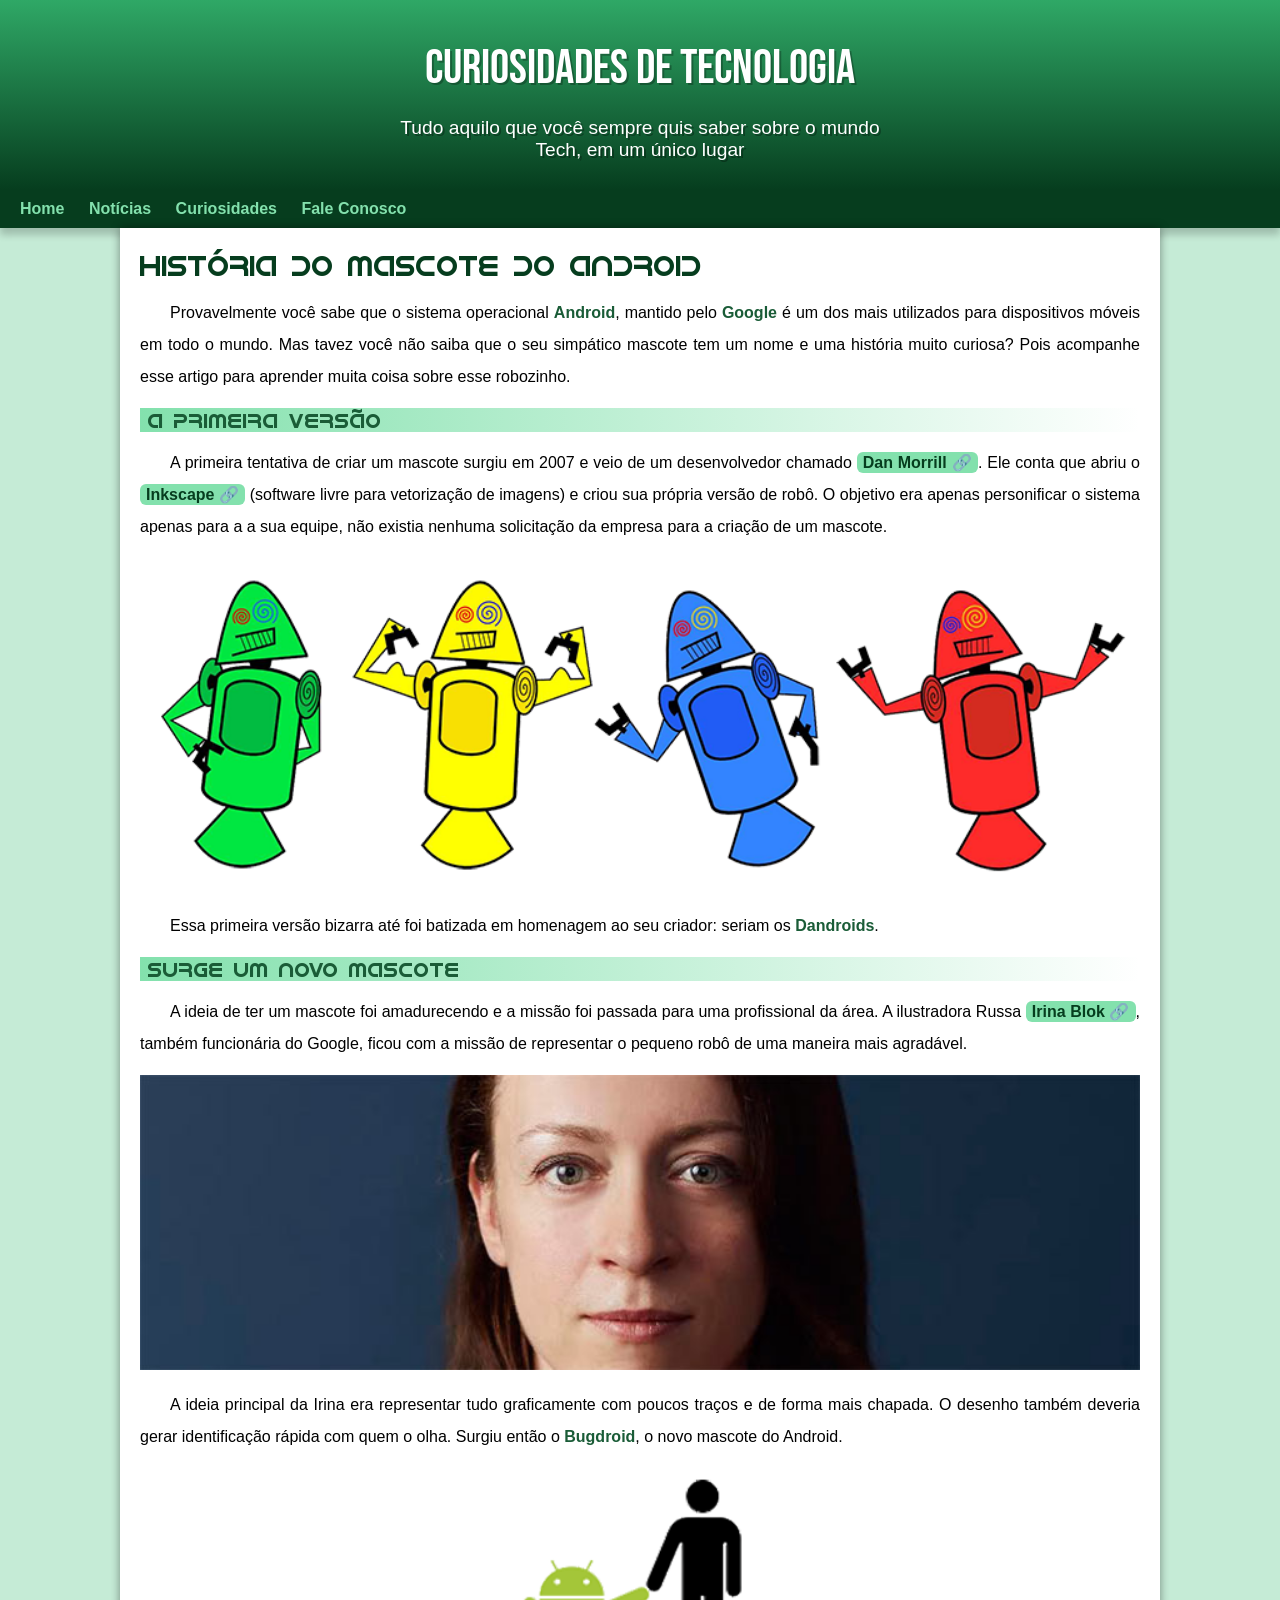
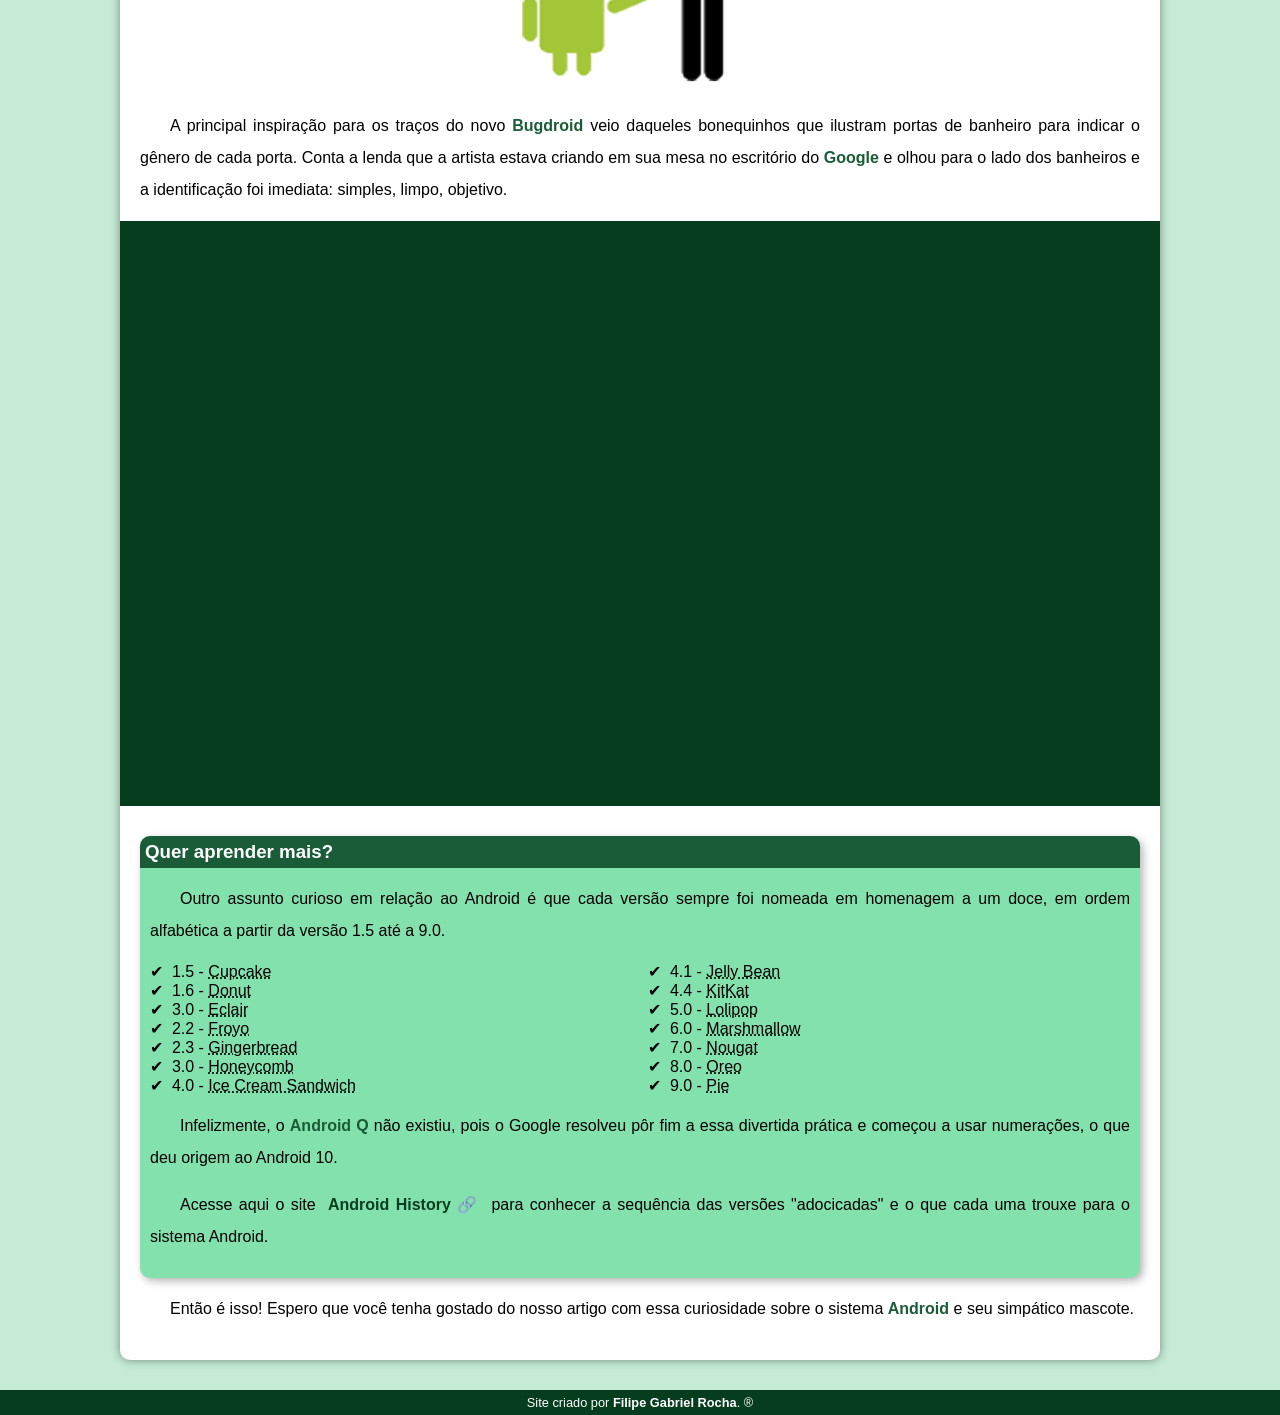
==== index.html @ 941e20bf "novo site" ====
<!DOCTYPE html>
<html lang="pt-br">

<head>
    <meta charset="UTF-8">
    <meta http-equiv="X-UA-Compatible" content="IE=edge">
    <meta name="viewport" content="width=device-width, initial-scale=1.0">
    <link rel="shortcut icon" href="imagens/favicon.ico" type="image/x-icon">
    <link rel="stylesheet" href="estilos/style.css">
    <title>Como surgiu o mascote Android</title>
</head>

<body>
    <header>
        <h1>Curiosidades de Tecnologia</h1>
        <p>Tudo aquilo que você sempre quis saber sobre o mundo Tech, em um único lugar</p>
    </header>
    <nav>
        <a href="#">Home</a>
        <a href="#">Notícias</a>
        <a href="#">Curiosidades</a>
        <a href="#">Fale Conosco</a>
    </nav>
    <main>
        <article>
            <h1>História do Mascote do Android</h1>

            <p>Provavelmente você sabe que o sistema operacional <strong>Android</strong>, mantido pelo <strong>Google</strong> é um dos mais utilizados para dispositivos móveis em todo o mundo. Mas tavez você não saiba que o seu simpático mascote tem um nome e uma história muito curiosa? Pois acompanhe esse artigo para aprender muita coisa sobre esse robozinho.</p>

            <h2>A primeira versão</h2>

            <p>A primeira tentativa de criar um mascote surgiu em 2007 e veio de um desenvolvedor chamado <strong><a class="externo" href="https://androidcommunity.com/dan-morrill-shows-us-the-android-mascot-that-almost-was-20130103/" target="_blank" rel="external">Dan Morrill</a></strong>. Ele conta que abriu o <strong><a class="externo" href="https://inkscape.org/pt-br/" target="_blank" rel="external">Inkscape</a></strong> (software livre para vetorização de imagens) e criou sua própria versão de robô. O objetivo era apenas personificar o sistema apenas para a a sua equipe, não existia nenhuma solicitação da empresa para a criação de um mascote.</p>

            <picture>
                <source media="(max-width: 600px)" srcset="imagens/dan-droids-pq.png">
                <img src="imagens/dan-droids.png" alt="Primeiro mascote do android">
            </picture>

            <p>Essa primeira versão bizarra até foi batizada em homenagem ao seu criador: seriam os <strong>Dandroids</strong>.</p>

            <h2>Surge um novo mascote</h2>

            <p>
                A ideia de ter um mascote foi amadurecendo e a missão foi passada para uma profissional da área. A
                ilustradora Russa <a class="externo" href="https://www.irinablok.com/android" target="_blank">Irina Blok</a>, também funcionária do Google, ficou com a missão de representar o pequeno robô de uma maneira mais agradável.
            </p>

            <picture>
                <source media="(max-width: 600px)" srcset="imagens/irina-blok-pq.jpg">
                <img src="imagens/irina-blok.jpg" alt="Foto da criadora do Bugdroid">
            </picture>

            <p>
                A ideia principal da Irina era representar tudo graficamente com poucos traços e de forma mais chapada. O desenho também deveria gerar identificação rápida com quem o olha. Surgiu então o <strong>Bugdroid</strong>, o novo mascote do Android.
            </p>

            <img src="imagens/bugdroid.png" class="pequena" alt="Bugdroid">

            <p>
                A principal inspiração para os traços do novo <strong>Bugdroid</strong> veio daqueles bonequinhos que ilustram portas de banheiro para indicar o gênero de cada porta. Conta a lenda que a artista estava criando em sua mesa no escritório do <strong>Google</strong> e olhou para o lado dos banheiros e a identificação foi imediata: simples, limpo,
                objetivo.
            </p>

            <div class="video">
                <iframe width="560" height="315" src="https://www.youtube.com/embed/l2UDgpLz20M" title="YouTube video player" frameborder="0" allow="accelerometer; autoplay; clipboard-write; encrypted-media; gyroscope; picture-in-picture" allowfullscreen></iframe>
            </div>

            <aside>
                <h3>Quer aprender mais?</h3>

                <p>Outro assunto curioso em relação ao Android é que cada versão sempre foi nomeada em homenagem a um doce, em ordem alfabética a partir da versão 1.5 até a 9.0.</p>

                <ul>
                    <li>1.5 - <abbr title="Bolo de Copo">Cupcake</abbr></li>
                    <li>1.6 - <abbr title="Rosquinha">Donut</abbr></li>
                    <li>3.0 - <abbr title="Bomba">Eclair</abbr></li>
                    <li>2.2 - <abbr title="Iogurte Congelado">Froyo</abbr></li>
                    <li>2.3 - <abbr title="Biscoito de Gengibre">Gingerbread</abbr></li>
                    <li>3.0 - <abbr title="Favo de Mel">Honeycomb</abbr></li>
                    <li>4.0 - <abbr title="Sanduíche de Sorvete">Ice Cream Sandwich</abbr></li>
                    <li>4.1 - <abbr title="Jujuba">Jelly Bean</abbr></li>
                    <li>4.4 - <abbr title="KitKat">KitKat</abbr></li>
                    <li>5.0 - <abbr title="Pirulito">Lolipop</abbr></li>
                    <li>6.0 - <abbr title="Marshmallow">Marshmallow</abbr></li>
                    <li>7.0 - <abbr title="Torrone">Nougat</abbr></li>
                    <li>8.0 - <abbr title="Oreo">Oreo</abbr></li>
                    <li>9.0 - <abbr title="Torta">Pie</abbr></li>
                </ul>

                <p>Infelizmente, o <strong>Android Q</strong> não existiu, pois o Google resolveu pôr fim a essa divertida prática e começou a usar numerações, o que deu origem ao Android 10.</p>

                <p>
                    Acesse aqui o site <a class="externo" href="https://www.android.com/intl/en_uk/" target="_blank">Android History</a> para conhecer a sequência das versões "adocicadas" e o que cada uma trouxe para o sistema Android.
                </p>
            </aside>

            <p>
                Então é isso! Espero que você tenha gostado do nosso artigo com essa curiosidade sobre o sistema <strong>Android</strong> e seu simpático mascote.
            </p>
        </article>
    </main>
    <footer>
        Site criado por <a href="https://github.com/FilipeGabrielRocha" target="_blank">Filipe Gabriel Rocha</a>. &reg;
    </footer>
</body>

</html>
---- estilos/style.css ----
/* REGRAS E IMPORTAÇÕES */
@charset "UFT-8";

@import url('https://fonts.googleapis.com/css2?family=Bebas+Neue&display=swap');

@font-face {
    font-family: 'Android';
    src: url('../fontes/idroid.otf') format('opentype');
    font-weight: normal;
}

/* ÁREA DE DECLARAÇÕES DE VARIÁVEIS */
:root {
    /* CORES */
    --cor0: #c5ebd6;
    --cor1: #83e1ad;
    --cor2: #3ddc84;
    --cor3: #2fa866;
    --cor4: #1a5c37;
    --cor5: #063d1e;

    /* FONTES */
    --font-padrao: Arial, Verdana, Helvetica, sans-serif;
    --font-destaque: 'Bebas Neue', cursive;
    --font-android: 'Android', cursive;
}

/* SELECIONO TODOS OS ELEMENTOS DO SITE */
* {
    margin: 0px;
    padding: 0px;
}

/* CONFIGURAÇÃO DO SITE */
body {
    background-color: var(--cor0);
    font-family: var(--font-padrao);
}

a.externo::after {
    content: '\00A0\1F517';
}

header {
    background-image: linear-gradient(to bottom, var(--cor3), var(--cor5));
    min-height: 150px;
    text-align: center;
    padding-top: 40px;
}

header > h1 {
    color: white;
    font-family: var(--font-destaque);
    font-size: 3em;
    font-weight: normal;
    margin-bottom: 20px;
    text-shadow: 2px 2px 0px rgba(0, 0, 0, 0.267);
}

header > p {
    color: white;
    font-family: var(--font-padrao);
    font-size: 1.2em;
    max-width: 500px;
    margin: auto;
    margin-bottom: 30px;
    padding-right: 10px;
    padding-left: 10px;
    text-shadow: 2px 2px 0px rgba(0, 0, 0, 0.315);
}

nav {
    background-color: var(--cor5);
    padding: 10px;
    box-shadow: 0px 7px 7px rgba(0, 0, 0, 0.192);
}

nav > a {
    color: var(--cor1);
    padding: 10px;
    text-decoration: none;
    font-weight: bold;
    border-radius: 5px;
    transition-duration: 0.5s;
}

nav > a:hover {
    background-color: var(--cor3);
    color: var(--cor5);
}

main {
    min-width: 300px;
    max-width: 1000px;
    margin: auto;
    margin-bottom: 30px;
    padding: 20px;
    background-color: white;
    box-shadow: 0px 0px 10px rgba(0, 0, 0, 0.418);
    border-bottom-left-radius: 10px;
    border-bottom-right-radius: 10px;
}

main img {
    width: 100%;
}

main img.pequena {
    max-width: 350px;
    display: block;
    margin: auto;
}

main h1 {
    color: var(--cor5);
    font-family: var(--font-android);
    font-weight: normal;
    font-size: 1.8em;
}

main h2 {
    font-family: var(--font-android);
    color: var(--cor4);
    font-size: 1.3em;
    font-weight: normal;
    background-image: linear-gradient(to right, var(--cor1), transparent);
    text-indent: 8px;
}

main p {
    margin: 15px 0px;
    text-align: justify;
    text-indent: 30px;
    font-size: 1em;
    line-height: 2em;
}

main strong {
    color: var(--cor4);
    font-weight: bold;
}

main a {
    text-decoration: none;
    font-weight: bold;
    color: var(--cor5);
    background-color: var(--cor1);
    border-radius: 6px;
    padding: 2px 6px;
}

main a:hover {
    text-decoration: underline;
    color: var(--cor4);
}

div.video {
    background-color: var(--cor5);
    margin: 0px -20px 30px -20px;
    padding: 20px;
    padding-bottom: 56.5%;
    position: relative;
}

div.video > iframe {
    position: absolute;
    top: 5%;
    left: 5%;
    width: 90%;
    height: 90%;
}

aside {
    background-color: var(--cor1);
    padding: 10px;
    border-radius: 10px;
    box-shadow: 3px 3px 8px rgba(0, 0, 0, 0.296);
}

aside ul {
    list-style-type: '\2714\00A0\00A0';
    list-style-position: inside;
    columns: 2;
}

aside h3 {
    background-color: var(--cor4);
    color: white;
    padding: 5px;
    margin: -10px -10px 0px -10px;
    border-top-left-radius: 10px;
    border-top-right-radius: 10px;
}

footer {
    background-color: var(--cor5);
    color: white;
    text-align: center;
    font-size: 0.8em;
    padding: 5px;

}

footer a {
    color: white;
    text-decoration: none;
    font-weight: bold;
}

footer a:hover {
    background-color: var(--cor3);
    color: var(--cor5);
    padding: 2px 5px;
    border-radius: 4px;
    transition-duration: 0.5s;
}
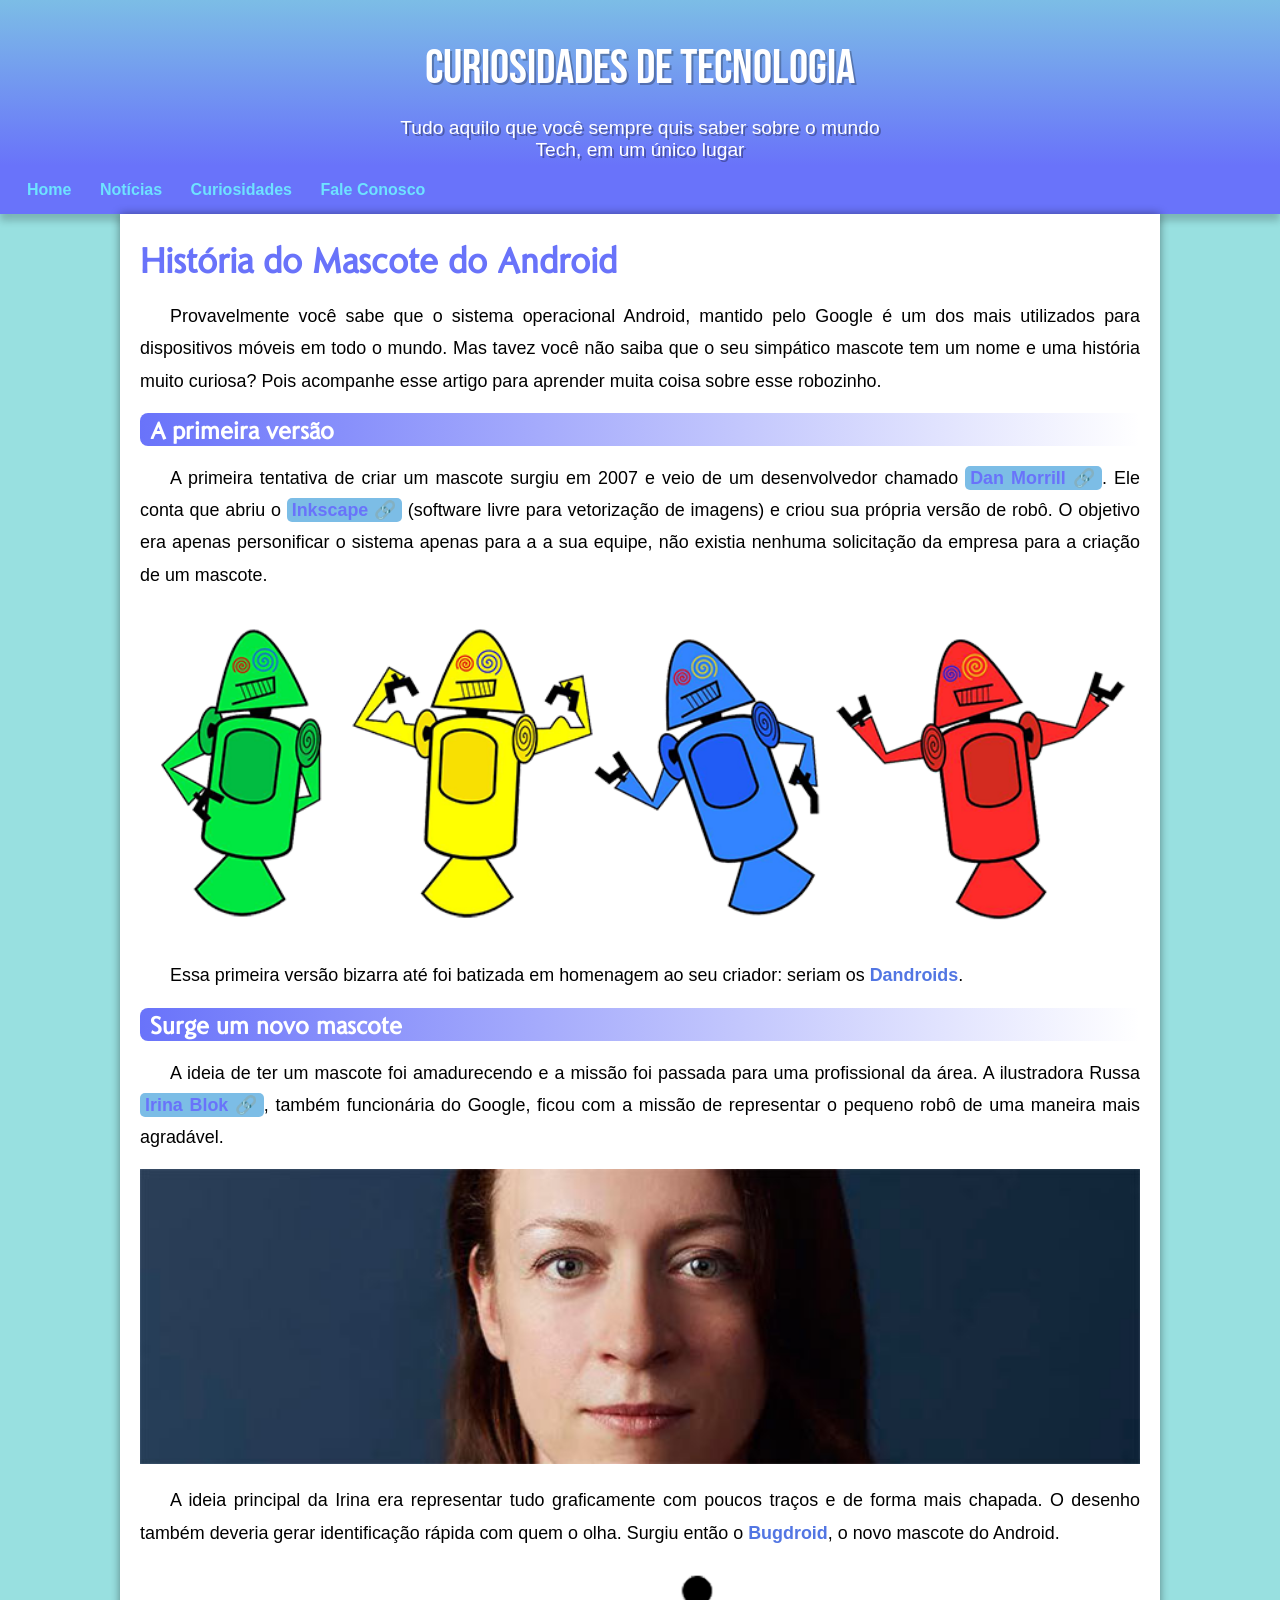
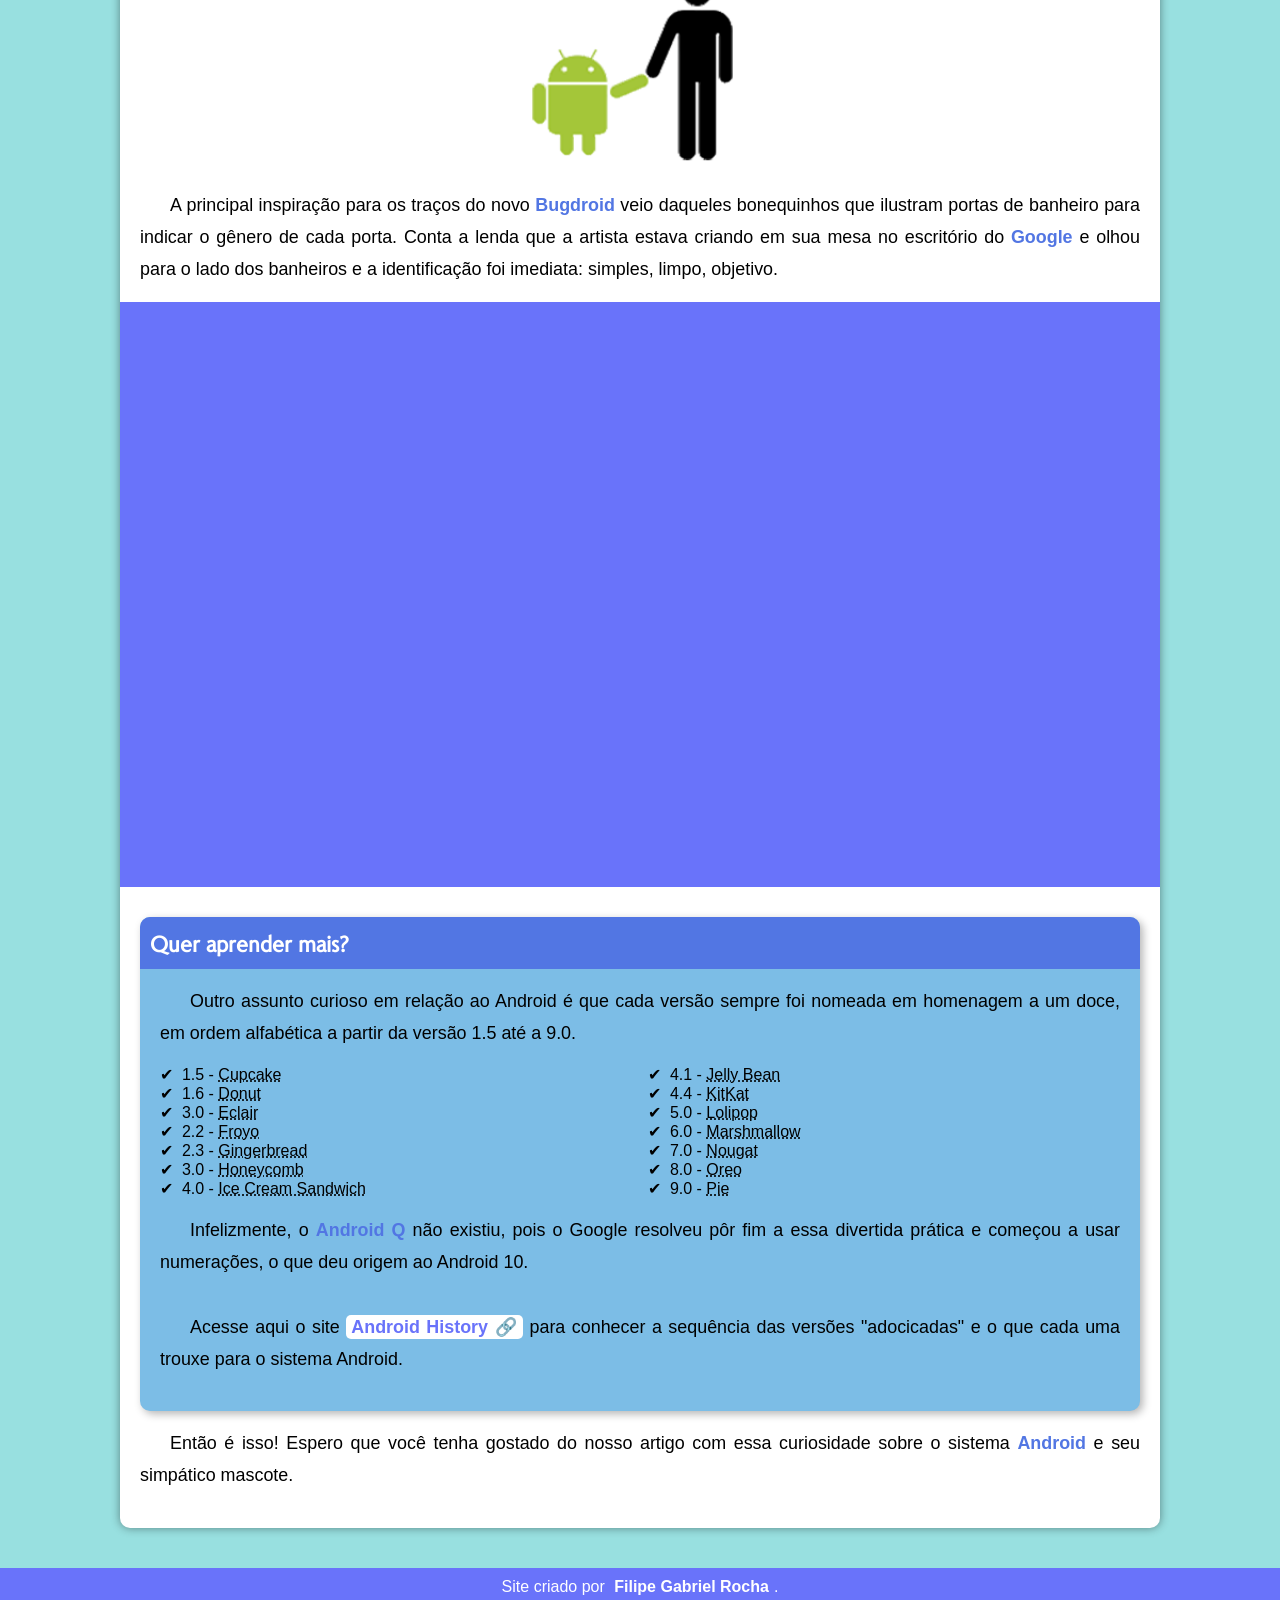
==== commit 87fc91f9: "atualização" ====
--- a/index.html
+++ b/index.html
@@ -6,8 +6,8 @@
     <meta http-equiv="X-UA-Compatible" content="IE=edge">
     <meta name="viewport" content="width=device-width, initial-scale=1.0">
     <link rel="shortcut icon" href="imagens/favicon.ico" type="image/x-icon">
-    <link rel="stylesheet" href="estilos/style.css">
-    <title>Como surgiu o mascote Android</title>
+    <link rel="stylesheet" href="style.css">
+    <title>Site</title>
 </head>
 
 <body>
@@ -16,24 +16,33 @@
         <p>Tudo aquilo que você sempre quis saber sobre o mundo Tech, em um único lugar</p>
     </header>
     <nav>
-        <a href="#">Home</a>
-        <a href="#">Notícias</a>
-        <a href="#">Curiosidades</a>
-        <a href="#">Fale Conosco</a>
+        <a href="#" target="_self">Home</a>
+        <a href="#" target="_self">Notícias</a>
+        <a href="#" target="_self">Curiosidades</a>
+        <a href="#" target="_self">Fale Conosco</a>
     </nav>
     <main>
         <article>
             <h1>História do Mascote do Android</h1>
 
-            <p>Provavelmente você sabe que o sistema operacional <strong>Android</strong>, mantido pelo <strong>Google</strong> é um dos mais utilizados para dispositivos móveis em todo o mundo. Mas tavez você não saiba que o seu simpático mascote tem um nome e uma história muito curiosa? Pois acompanhe esse artigo para aprender muita coisa sobre esse robozinho.</p>
+            <p>
+                Provavelmente você sabe que o sistema operacional Android, mantido pelo Google é um dos mais utilizados para
+                dispositivos móveis em todo o mundo. Mas tavez você não saiba que o seu simpático mascote tem um nome e uma
+                história muito curiosa? Pois acompanhe esse artigo para aprender muita coisa sobre esse robozinho.
+            </p>
 
             <h2>A primeira versão</h2>
 
-            <p>A primeira tentativa de criar um mascote surgiu em 2007 e veio de um desenvolvedor chamado <strong><a class="externo" href="https://androidcommunity.com/dan-morrill-shows-us-the-android-mascot-that-almost-was-20130103/" target="_blank" rel="external">Dan Morrill</a></strong>. Ele conta que abriu o <strong><a class="externo" href="https://inkscape.org/pt-br/" target="_blank" rel="external">Inkscape</a></strong> (software livre para vetorização de imagens) e criou sua própria versão de robô. O objetivo era apenas personificar o sistema apenas para a a sua equipe, não existia nenhuma solicitação da empresa para a criação de um mascote.</p>
+            <p>
+                A primeira tentativa de criar um mascote surgiu em 2007 e veio de um desenvolvedor chamado <strong><a class="link" href="https://androidcommunity.com/dan-morrill-shows-us-the-android-mascot-that-almost-was-20130103/" target="_blank">Dan Morrill</a></strong>. Ele
+                conta que abriu o <strong><a class="link" href="https://inkscape.org/pt-br/" target="_blank">Inkscape</a></strong> (software livre para vetorização de imagens) e criou sua própria versão de robô.
+                O objetivo era apenas personificar o sistema apenas para a a sua equipe, não existia nenhuma solicitação da
+                empresa para a criação de um mascote.
+            </p>
 
             <picture>
-                <source media="(max-width: 600px)" srcset="imagens/dan-droids-pq.png">
-                <img src="imagens/dan-droids.png" alt="Primeiro mascote do android">
+                <source media="(max-width: 600px)" srcset="./imagens/dan-droids-pq.png">
+                <img src="./imagens/dan-droids.png" alt="dan-droids">
             </picture>
 
             <p>Essa primeira versão bizarra até foi batizada em homenagem ao seu criador: seriam os <strong>Dandroids</strong>.</p>
@@ -42,22 +51,27 @@
 
             <p>
                 A ideia de ter um mascote foi amadurecendo e a missão foi passada para uma profissional da área. A
-                ilustradora Russa <a class="externo" href="https://www.irinablok.com/android" target="_blank">Irina Blok</a>, também funcionária do Google, ficou com a missão de representar o pequeno robô de uma maneira mais agradável.
+                ilustradora Russa <strong><a class="link" href="https://www.irinablok.com/android" target="_blank">Irina Blok</a></strong>, também funcionária do Google, ficou com a missão de representar o pequeno robô
+                de uma maneira mais agradável.
             </p>
 
             <picture>
-                <source media="(max-width: 600px)" srcset="imagens/irina-blok-pq.jpg">
-                <img src="imagens/irina-blok.jpg" alt="Foto da criadora do Bugdroid">
+                <source media="(max-width: 600px)" srcset="./imagens/irina-blok-pq.jpg">
+                <img src="./imagens/irina-blok.jpg" alt="irina-blok">
             </picture>
 
             <p>
-                A ideia principal da Irina era representar tudo graficamente com poucos traços e de forma mais chapada. O desenho também deveria gerar identificação rápida com quem o olha. Surgiu então o <strong>Bugdroid</strong>, o novo mascote do Android.
+                A ideia principal da Irina era representar tudo graficamente com poucos traços e de forma mais chapada. O
+                desenho também deveria gerar identificação rápida com quem o olha. Surgiu então o <strong>Bugdroid</strong>, o novo mascote
+                do Android.
             </p>
 
-            <img src="imagens/bugdroid.png" class="pequena" alt="Bugdroid">
+            <img class="pequena" src="./imagens/bugdroid.png" alt="bugdroid">
 
             <p>
-                A principal inspiração para os traços do novo <strong>Bugdroid</strong> veio daqueles bonequinhos que ilustram portas de banheiro para indicar o gênero de cada porta. Conta a lenda que a artista estava criando em sua mesa no escritório do <strong>Google</strong> e olhou para o lado dos banheiros e a identificação foi imediata: simples, limpo,
+                A principal inspiração para os traços do novo <strong>Bugdroid</strong> veio daqueles bonequinhos que ilustram portas de
+                banheiro para indicar o gênero de cada porta. Conta a lenda que a artista estava criando em sua mesa no
+                escritório do <strong>Google</strong> e olhou para o lado dos banheiros e a identificação foi imediata: simples, limpo,
                 objetivo.
             </p>
 
@@ -68,7 +82,10 @@
             <aside>
                 <h3>Quer aprender mais?</h3>
 
-                <p>Outro assunto curioso em relação ao Android é que cada versão sempre foi nomeada em homenagem a um doce, em ordem alfabética a partir da versão 1.5 até a 9.0.</p>
+                <p>
+                    Outro assunto curioso em relação ao Android é que cada versão sempre foi nomeada em homenagem a um doce,
+                    em ordem alfabética a partir da versão 1.5 até a 9.0.
+                </p>
 
                 <ul>
                     <li>1.5 - <abbr title="Bolo de Copo">Cupcake</abbr></li>
@@ -87,20 +104,21 @@
                     <li>9.0 - <abbr title="Torta">Pie</abbr></li>
                 </ul>
 
-                <p>Infelizmente, o <strong>Android Q</strong> não existiu, pois o Google resolveu pôr fim a essa divertida prática e começou a usar numerações, o que deu origem ao Android 10.</p>
+                <p>
+                    Infelizmente, o <strong>Android Q</strong> não existiu, pois o Google resolveu pôr fim a essa divertida prática e começou
+                    a usar numerações, o que deu origem ao Android 10.
+                </p>
 
                 <p>
-                    Acesse aqui o site <a class="externo" href="https://www.android.com/intl/en_uk/" target="_blank">Android History</a> para conhecer a sequência das versões "adocicadas" e o que cada uma trouxe para o sistema Android.
+                    Acesse aqui o site <strong><a class="link" href="https://www.android.com/intl/en_uk/" target="_blank">Android History</a></strong> para conhecer a sequência das versões "adocicadas" e o que cada uma
+                    trouxe para o sistema Android.
                 </p>
             </aside>
-
-            <p>
-                Então é isso! Espero que você tenha gostado do nosso artigo com essa curiosidade sobre o sistema <strong>Android</strong> e seu simpático mascote.
-            </p>
+            <p>Então é isso! Espero que você tenha gostado do nosso artigo com essa curiosidade sobre o sistema <strong>Android</strong> e seu simpático mascote.</p>
         </article>
     </main>
     <footer>
-        Site criado por <a href="https://github.com/FilipeGabrielRocha" target="_blank">Filipe Gabriel Rocha</a>. &reg;
+        <p>Site criado por <a href="https://github.com/FilipeGabrielRocha?tab=repositories" target="_blank">Filipe Gabriel Rocha</a>.</p>
     </footer>
 </body>
 
--- a/style.css
+++ b/style.css
@@ -0,0 +1,210 @@
+@charset "UFT-8";
+
+@import url('https://fonts.googleapis.com/css2?family=Bebas+Neue&display=swap');
+
+@font-face {
+    font-family: 'romana';
+    src: url(./fontes/Romanica.ttf) format('truetype');
+}
+
+* {
+    margin: 0px;
+    padding: 0px;
+}
+
+:root {
+    --cor0: #6973FA;
+    --cor1: #5276E3;
+    --cor2: #66A6FA;
+    --cor3: #7CBDE6;
+    --cor4: #6EE2FF;
+    --cor5: #98e0e0;
+
+    --font-padrao: Arial, Helvetica, sans-serif;
+    --font-destaque: 'Bebas Neue', cursive;
+    --font-titulos: 'romana', cursive;
+}
+
+/* CONFIGURAÇÃO SITE */
+a {
+    text-decoration: none;
+}
+
+body {
+    font-family: var(--font-padrao);
+    background-color: var(--cor5);
+}
+
+header {
+    background-image: linear-gradient(to top, var(--cor0), var(--cor3));
+    padding-top: 40px;
+    text-align: center;
+    color: white;
+}
+
+header h1 {
+    margin-bottom: 20px;
+    font-family: var(--font-destaque);
+    font-size: 3em;
+    font-weight: normal;
+    text-shadow: 2px 2px 0px rgba(0, 0, 0, 0.267);
+}
+
+header p {
+    padding-bottom: 10px;
+    text-align: center;
+    font-family: var(--font-padrao);
+    font-size: 1.2em;
+    max-width: 500px;
+    margin: auto;
+    padding-bottom: 5px;
+    text-shadow: 2px 2px 0px rgba(0, 0, 0, 0.315);
+}
+
+nav {
+    background-color: var(--cor0);
+    padding: 15px;
+    box-shadow: 0px 7px 7px rgba(0, 0, 0, 0.192);
+}
+
+nav a {
+    color: var(--cor4);
+    font-weight: bold;
+    padding: 12px;
+    transition-duration: 0.5s;
+    border-radius: 7px;
+}
+
+nav a:hover {
+    background-color: var(--cor3);
+    color: var(--cor1);
+}
+
+main {
+    background-color: white;
+    margin: auto;
+    max-width: 1000px;
+    min-width: 320px;
+    padding: 20px;
+    margin-bottom: 40px;
+    border-bottom-left-radius: 10px;
+    border-bottom-right-radius: 10px;
+    box-shadow: 0px 0px 10px rgba(0, 0, 0, 0.418);
+}
+
+main h1 {
+    color: var(--cor0);
+    font-family: var(--font-titulos);
+    font-size: 2.2em;
+}
+
+main h2 {
+    color: white;
+    font-family: var(--font-titulos);
+    background-image: linear-gradient(to right, var(--cor0), transparent);
+    padding: 0px 10px;
+    border-top-left-radius: 8px;
+    border-bottom-left-radius: 8px;
+}
+
+main p {
+    text-align: justify;
+    padding: 16px 0px;
+    text-indent: 30px;
+    font-size: 1.12em;
+    line-height: 1.8em;
+}
+
+main a {
+    background-color: var(--cor3);
+    color:var(--cor0);
+    padding: 2px 5px;
+    border-radius: 5px;
+}
+
+main a:hover {
+    text-decoration: underline;
+}
+
+main img {
+    width: 100%;
+}
+
+main img.pequena {
+    max-width: 320px;
+    display: block;
+    margin: auto;
+}
+
+main strong {
+    color: var(--cor1);
+}
+
+div.video {
+    background-color: var(--cor0);
+    margin: 0px -20px 30px -20px;
+    padding: 20px;
+    padding-bottom: 56.5%;
+    position: relative;
+}
+
+div.video > iframe {
+    position: absolute;
+    top: 5%;
+    left: 5%;
+    width: 90%;
+    height: 90%;
+}
+
+aside {
+    background-color: var(--cor3);
+    border-radius: 10px;
+    padding: 20px;
+    box-shadow: 3px 3px 8px rgba(0, 0, 0, 0.296);
+}
+
+aside h3 {
+    background-color: var(--cor1);
+    font-family: var(--font-titulos);
+    font-size: 1.4em;
+    color: white;
+    padding: 10px;
+    margin: -20px -20px 0px -20px;
+    border-top-left-radius: 10px;
+    border-top-right-radius: 10px;
+}
+
+aside ul {
+    columns: 2;
+    list-style-position: inside;
+    list-style-type: '\2714\00A0\00A0';
+}
+
+aside a {
+    background-color: white;
+}
+
+a.link::after {
+    content: '\00A0\1F517';
+}
+
+footer {
+    background-color: var(--cor0);
+    text-align: center;
+    padding: 10px;
+    color: white;
+}
+
+footer a {
+    text-decoration: none;
+    color: white;
+    font-weight: bold;
+    border-radius: 6px;
+    padding: 5px;
+    transition-duration: 0.5s;
+}
+
+footer a:hover {
+    background-color: white;
+    color: var(--cor0);
+}
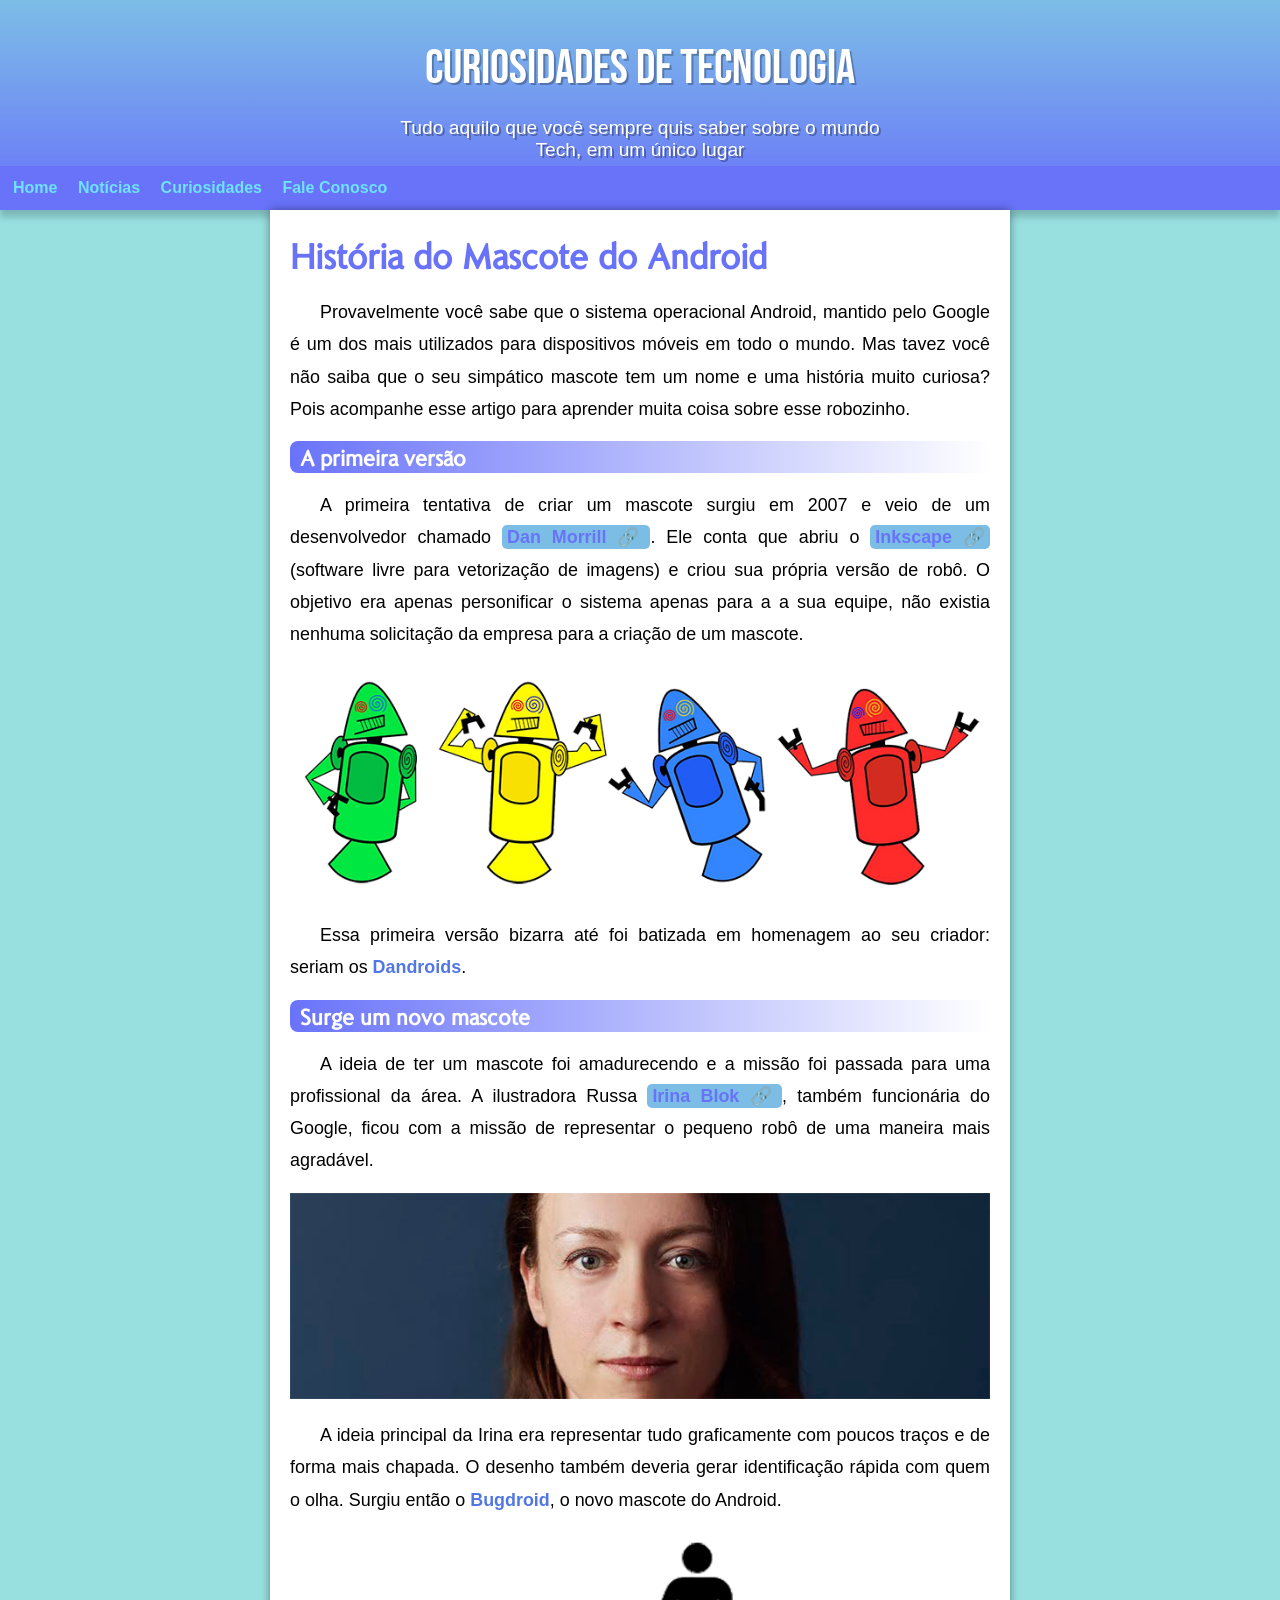
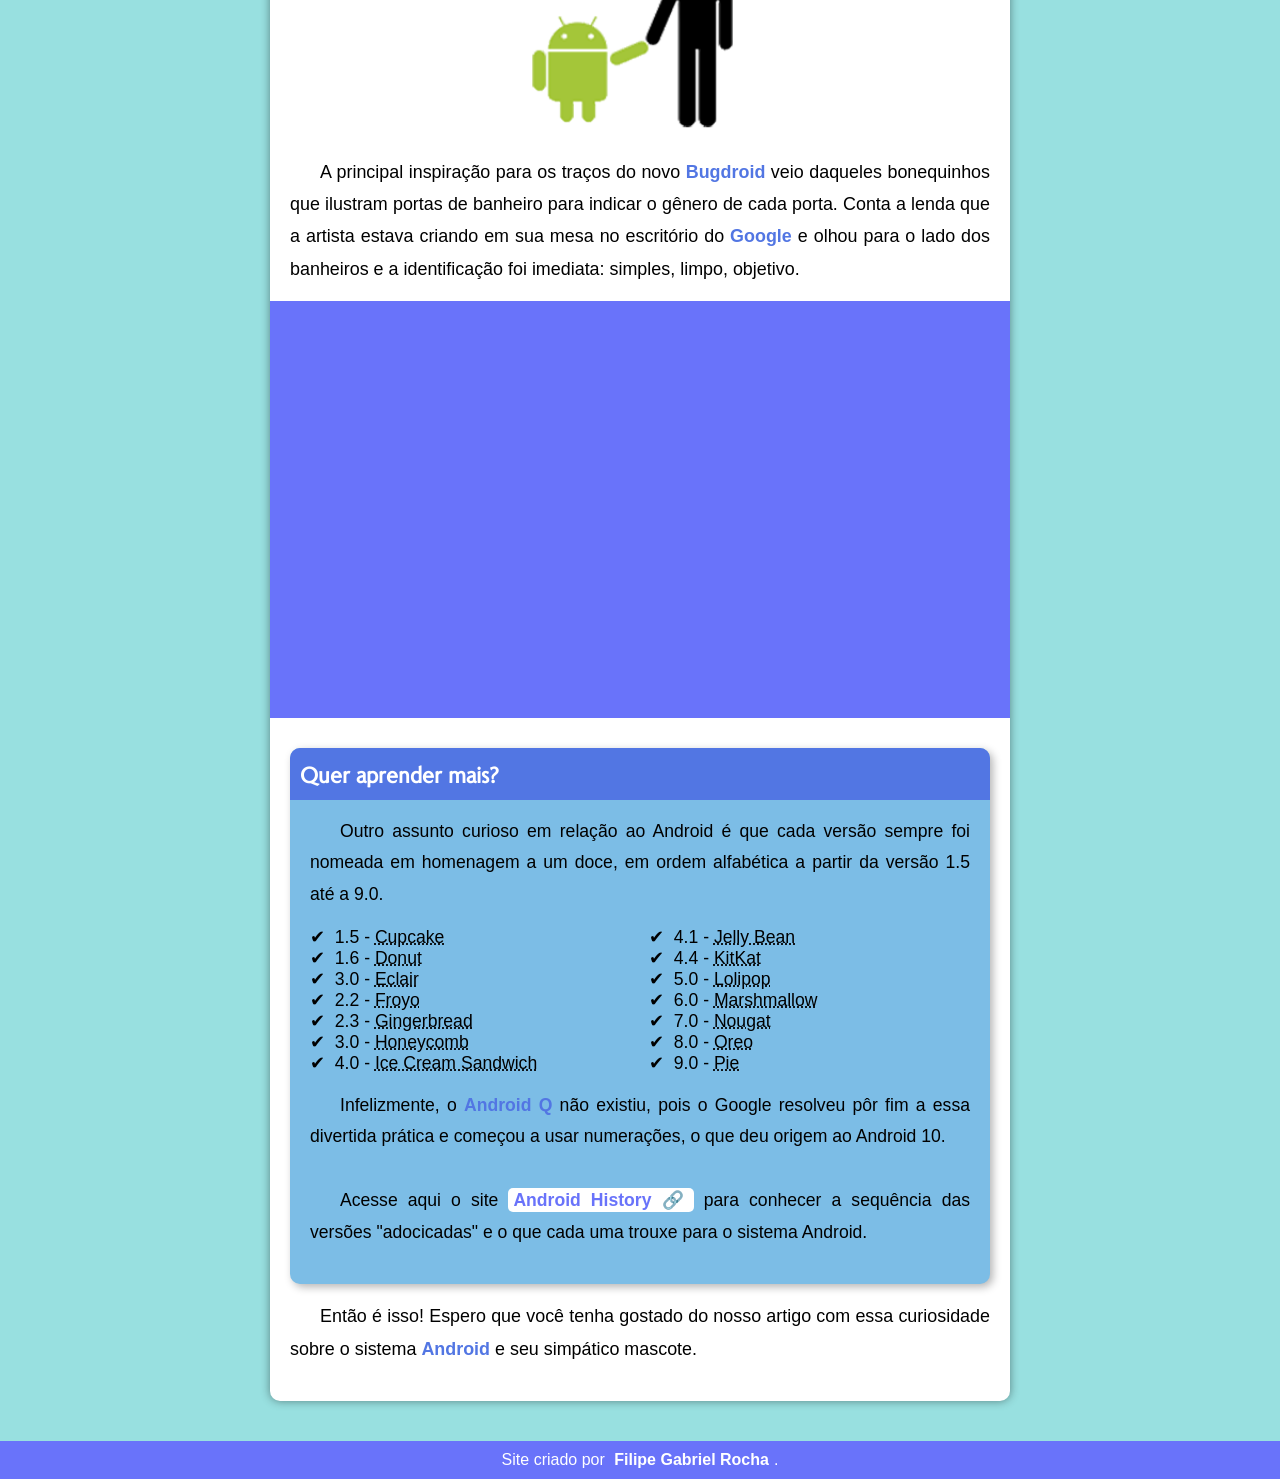
==== commit 5ba0a0e7: "Atualização do Projeto Android Deixei o site responsivo, usando media query" ====
--- a/index.html
+++ b/index.html
@@ -5,22 +5,27 @@
     <meta charset="UTF-8">
     <meta http-equiv="X-UA-Compatible" content="IE=edge">
     <meta name="viewport" content="width=device-width, initial-scale=1.0">
-    <link rel="shortcut icon" href="imagens/favicon.ico" type="image/x-icon">
-    <link rel="stylesheet" href="style.css">
+    <link rel="shortcut icon" href="src/favicon/favicon.ico" type="image/x-icon">
+    <link rel="stylesheet" href="src/css/style.css">
+    <link rel="stylesheet" href="src/css/celular.css">
+    <link rel="stylesheet" href="src/css/telas-grandes.css">
+    <link rel="stylesheet" href="https://fonts.googleapis.com/css2?family=Material+Symbols+Outlined:opsz,wght,FILL,GRAD@20..48,100..700,0..1,-50..200" />
     <title>Site</title>
 </head>
-
-<body>
+<body onresize="mudouTamanho()">
     <header>
         <h1>Curiosidades de Tecnologia</h1>
         <p>Tudo aquilo que você sempre quis saber sobre o mundo Tech, em um único lugar</p>
+        <span id="menu" class="material-symbols-outlined" onclick="clickMenu()">menu</span>
+        <menu id="itens">
+            <ul>
+                <li><a href="#" target="_self">Home</a></li>
+                <li><a href="#" target="_self">Notícias</a></li>
+                <li><a href="#" target="_self">Curiosidades</a></li>
+                <li><a href="#" target="_self">Fale Conosco</a></li>
+            </ul>
+        </menu>
     </header>
-    <nav>
-        <a href="#" target="_self">Home</a>
-        <a href="#" target="_self">Notícias</a>
-        <a href="#" target="_self">Curiosidades</a>
-        <a href="#" target="_self">Fale Conosco</a>
-    </nav>
     <main>
         <article>
             <h1>História do Mascote do Android</h1>
@@ -41,8 +46,8 @@
             </p>
 
             <picture>
-                <source media="(max-width: 600px)" srcset="./imagens/dan-droids-pq.png">
-                <img src="./imagens/dan-droids.png" alt="dan-droids">
+                <source media="(max-width: 600px)" srcset="src/image/dan-droids-pq.png">
+                <img src="src/image/dan-droids.png" alt="dan-droids">
             </picture>
 
             <p>Essa primeira versão bizarra até foi batizada em homenagem ao seu criador: seriam os <strong>Dandroids</strong>.</p>
@@ -56,8 +61,8 @@
             </p>
 
             <picture>
-                <source media="(max-width: 600px)" srcset="./imagens/irina-blok-pq.jpg">
-                <img src="./imagens/irina-blok.jpg" alt="irina-blok">
+                <source media="(max-width: 600px)" srcset="src/image/irina-blok-pq.jpg">
+                <img src="src/image/irina-blok.jpg" alt="irina-blok">
             </picture>
 
             <p>
@@ -66,7 +71,7 @@
                 do Android.
             </p>
 
-            <img class="pequena" src="./imagens/bugdroid.png" alt="bugdroid">
+            <img class="pequena" src="src/image/bugdroid.png" alt="bugdroid">
 
             <p>
                 A principal inspiração para os traços do novo <strong>Bugdroid</strong> veio daqueles bonequinhos que ilustram portas de
@@ -118,8 +123,25 @@
         </article>
     </main>
     <footer>
-        <p>Site criado por <a href="https://github.com/FilipeGabrielRocha?tab=repositories" target="_blank">Filipe Gabriel Rocha</a>.</p>
+        <p>Site criado por <a href="https://filipegabrielrocha.github.io/portfolio/" target="_blank">Filipe Gabriel Rocha</a>.</p>
     </footer>
+    <script>
+        function clickMenu() {
+            if (itens.style.display == 'block') {
+                itens.style.display = 'none'
+            } else {
+                itens.style.display = 'block'
+            }
+        }
+
+        function mudouTamanho() {
+            if (window.innerWidth >= 768) {
+                itens.style.display = 'block'
+            } else {
+                itens.style.display = 'none'
+            }
+        }
+    </script>
 </body>
 
 </html>
--- a/src/css/celular.css
+++ b/src/css/celular.css
@@ -0,0 +1,230 @@
+@charset "UTF-8";
+
+@import url('https://fonts.googleapis.com/css2?family=Bebas+Neue&display=swap');
+
+@font-face {
+    font-family: 'romana';
+    src: url(../font/Romanica.ttf) format('truetype');
+}
+
+:root {
+    --cor0: #6973FA;
+    --cor1: #5276E3;
+    --cor2: #66A6FA;
+    --cor3: #7CBDE6;
+    --cor4: #6EE2FF;
+    --cor5: #98e0e0;
+
+    --font-padrao: Arial, Helvetica, sans-serif;
+    --font-destaque: 'Bebas Neue', cursive;
+    --font-titulos: 'romana', cursive;
+}
+
+* {
+    margin: 0px;
+    padding: 0px;
+}
+
+a {
+    text-decoration: none;
+}
+
+body {
+    font-family: var(--font-padrao);
+    background-color: var(--cor5);
+}
+
+header {
+    background-image: linear-gradient(to top, var(--cor0), var(--cor3));
+    padding-top: 40px;
+    text-align: center;
+    color: white;
+}
+
+header h1 {
+    margin-bottom: 20px;
+    font-family: var(--font-destaque);
+    font-size: 3em;
+    font-weight: normal;
+    text-shadow: 2px 2px 0px rgba(0, 0, 0, 0.267);
+}
+
+header p {
+    padding-bottom: 10px;
+    text-align: center;
+    font-family: var(--font-padrao);
+    font-size: 1.2em;
+    max-width: 500px;
+    margin: auto;
+    padding-bottom: 5px;
+    text-shadow: 2px 2px 0px rgba(0, 0, 0, 0.315);
+}
+
+header span#menu {
+    background-color: var(--cor0);
+    display: block;
+    padding: 10px;
+    cursor: pointer;
+}
+
+menu#itens {
+    display: none;
+    background-color: var(--cor0);
+    padding: 5px;
+    box-shadow: 0px 7px 7px rgba(0, 0, 0, 0.192);
+}
+
+menu#itens ul {
+    list-style-type: none;
+}
+
+menu#itens li {
+    padding: 8px 0px 8px 0px;
+}
+
+menu#itens a {
+    border-radius: 5px;
+    color: var(--cor4);
+    font-weight: bold;
+    padding: 8px;
+    transition-duration: 0.3s;
+}
+
+menu#itens a:hover {
+    background-color: var(--cor3);
+    color: var(--cor1);
+}
+
+main {
+    background-color: white;
+    margin: auto;
+    width: 85vw;
+    padding: 20px;
+    margin-bottom: 40px;
+    border-bottom-left-radius: 10px;
+    border-bottom-right-radius: 10px;
+    box-shadow: 0px 0px 10px rgba(0, 0, 0, 0.418);
+}
+
+main h1 {
+    color: var(--cor0);
+    font-family: var(--font-titulos);
+    font-size: 1.9em;
+}
+
+main h2 {
+    color: white;
+    font-family: var(--font-titulos);
+    background-image: linear-gradient(to right, var(--cor0), transparent);
+    padding: 0px 10px;
+    border-top-left-radius: 8px;
+    border-bottom-left-radius: 8px;
+    font-size: 1.4em;
+}
+
+main p {
+    text-align: justify;
+    padding: 16px 0px;
+    text-indent: 30px;
+    font-size: 1.12em;
+    line-height: 1.7em;
+}
+
+main a {
+    background-color: var(--cor3);
+    color:var(--cor0);
+    padding: 2px 5px;
+    border-radius: 5px;
+}
+
+main a:hover {
+    text-decoration: underline;
+}
+
+main img {
+    width: 100%;
+}
+
+main img.pequena {
+    max-width: 320px;
+    display: block;
+    margin: auto;
+}
+
+main strong {
+    color: var(--cor1);
+}
+
+div.video {
+    background-color: var(--cor0);
+    margin: 0px -20px 30px -20px;
+    padding: 20px;
+    padding-bottom: 56.7%;
+    position: relative;
+}
+
+div.video > iframe {
+    position: absolute;
+    top: 5%;
+    left: 5%;
+    width: 90%;
+    height: 90%;
+}
+
+aside {
+    background-color: var(--cor3);
+    border-radius: 10px;
+    padding: 20px;
+    box-shadow: 3px 3px 8px rgba(0, 0, 0, 0.296);
+}
+
+aside p {
+    font-size: 1.1em;
+}
+
+aside h3 {
+    background-color: var(--cor1);
+    font-family: var(--font-titulos);
+    font-size: 1.4em;
+    color: white;
+    padding: 10px;
+    margin: -20px -20px 0px -20px;
+    border-top-left-radius: 10px;
+    border-top-right-radius: 10px;
+}
+
+aside ul {
+    columns: 2;
+    font-size: 0.9em;
+    list-style-position: inside;
+    list-style-type: '\2714\00A0\00A0';
+}
+
+aside a {
+    background-color: white;
+}
+
+a.link::after {
+    content: '\00A0\1F517';
+}
+
+footer {
+    background-color: var(--cor0);
+    text-align: center;
+    padding: 10px;
+    color: white;
+}
+
+footer a {
+    text-decoration: none;
+    color: white;
+    font-weight: bold;
+    border-radius: 6px;
+    padding: 5px;
+    transition-duration: 0.5s;
+}
+
+footer a:hover {
+    background-color: white;
+    color: var(--cor0);
+}
--- a/src/css/telas-grandes.css
+++ b/src/css/telas-grandes.css
@@ -0,0 +1,38 @@
+@charset "UTF-8";
+
+@media screen and (min-width: 768px){
+    header menu#itens {
+        display: block;
+    }
+
+    header span#menu {
+        display: none;
+    }
+
+    menu#itens ul li {
+        display: inline-block;
+    }
+
+    menu#itens ul {
+        text-align: left;
+    }
+
+    main {
+        width: 700px;
+    }
+
+    main h1 {
+        font-size: 2.2em;
+    }
+
+    main p {
+        line-height: 1.8em;
+    }
+
+    aside ul {
+        columns: 2;
+        font-size: 1.1em;
+        list-style-position: inside;
+        list-style-type: '\2714\00A0\00A0';
+    }
+}
